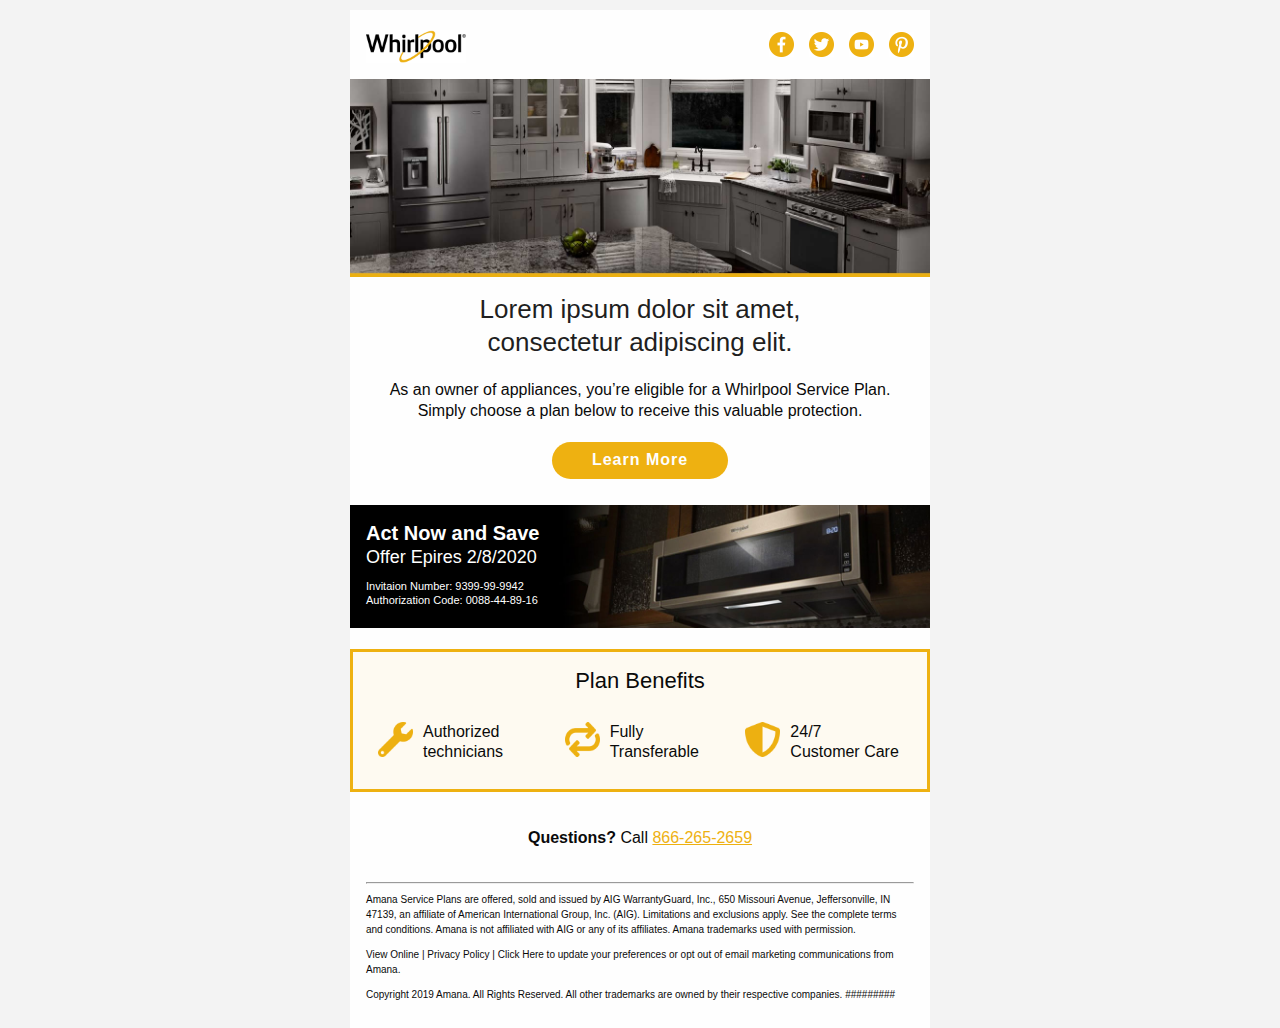
==== index.html @ 9ec62d58 "Add latest" ====
<!DOCTYPE html PUBLIC "-//W3C//DTD XHTML 1.0 Transitional//EN"
"http://www.w3.org/TR/xhtml1/DTD/xhtml1-transitional.dtd">

<html xmlns="http://www.w3.org/1999/xhtml" lang="en" xml:lang="en">
  <head>
    <link rel="stylesheet" type="text/css" href="css/app.css">
    <meta http-equiv="Content-Type" content="text/html; charset=utf-8">
    <meta name="viewport" content="width=device-width">
    <title>This is the subject line</title>
    <!-- <style> -->
  </head>
  <body>
    <span class="preheader">hidden preview line</span>
    <table class="body">
      <tr>
        <td class="center" align="center" valign="top">
          <center data-parsed>
            <table class="spacer float-center"><tbody><tr><td height="10px" style="font-size:10px;line-height:10px;">&#xA0;</td></tr></tbody></table> 
            <table align="center" class="container float-center"><tbody><tr><td>
              <table class="row"><tbody><tr>
                <th class="small-12 large-6 columns first"><table><tr><th>
                  <table class="spacer"><tbody><tr><td height="20px" style="font-size:20px;line-height:20px;">&#xA0;</td></tr></tbody></table> 
                  <img src="assets/img/whirlpool-logo-email.png" class="logo small-float-center" alt="Whirlpool logo">
                </th></tr></table></th>
                <th class="no-bottom-padding small-12 large-6 columns last"><table><tr><th>
                  <table class="spacer show-for-large"><tbody><tr><td height="22px" style="font-size:22px;line-height:22px;">&#xA0;</td></tr></tbody></table> 
                  <table align="right" class="sm-icons show-for-large" width="160">
                    <tr>
                      <td align="right" width="40" class="sm-icon-cell"><img src="assets/img/icon-facebook.png" alt="Facebook" class="sm-icon"></td>
                      <td align="right" width="40" class="sm-icon-cell"><img src="assets/img/icon-twitter.png" alt="Twitter" class="sm-icon"></td>
                      <td align="right" width="40" class="sm-icon-cell"><img src="assets/img/icon-youtube.png" alt="YouTube" class="sm-icon"></td>
                      <td align="right" width="40" class="sm-icon-cell"><img src="assets/img/icon-pinterest.png" alt="Pinterest" class="sm-icon"></td>
                    </tr>
                  </table>
                </th></tr></table></th>
              </tr></tbody></table>
              <table class="row collapse"><tbody><tr>
                <th class="small-12 large-12 columns first last" noexpander><table><tr><th>
                  <img src="assets/img/whirlpool-banner.jpg" alt>
                </th>
<th class="expander"></th></tr></table></th>
              </tr></tbody></table>
              <table class="row"><tbody><tr>
                <th class="headline no-bottom-padding small-12 large-12 columns first last"><table><tr><th>
                  <h1>Lorem ipsum dolor sit amet,<br class="hide-hardbreak"> consectetur adipiscing elit.</h1>
                  <table class="spacer"><tbody><tr><td height="10px" style="font-size:10px;line-height:10px;">&#xA0;</td></tr></tbody></table> 
                  <p class="text-center">As an owner of appliances, you’re eligible for a Whirlpool Service Plan. Simply choose a
                    plan below to receive
                    this valuable protection.</p>
                  <table class="spacer"><tbody><tr><td height="10px" style="font-size:10px;line-height:10px;">&#xA0;</td></tr></tbody></table> 
                  <center data-parsed><table class="button radius float-center"><tr><td><table><tr><td><a href="#">Learn More</a></td></tr></table></td></tr></table></center>
                  <table class="spacer"><tbody><tr><td height="10px" style="font-size:10px;line-height:10px;">&#xA0;</td></tr></tbody></table> 
                </th>
<th class="expander"></th></tr></table></th>
              </tr></tbody></table>
              <!-- OFFER SECTION -->
              <table class="row footer collapse"><tbody><tr>
                <th class="offer no-bottom-padding small-7 large-4 columns first"><table><tr><th>
                  <table class="spacer"><tbody><tr><td height="15px" style="font-size:15px;line-height:15px;">&#xA0;</td></tr></tbody></table> 
                  <h2>Act Now and Save</h2>
                  <h3>Offer Epires 2/8/2020</h3>
                  <p>Invitaion Number: 9399-99-9942<br>
                    Authorization Code: 0088-44-89-16
                  </p>
                </th></tr></table></th>
                <th class="no-bottom-padding small-5 large-8 columns last"><table><tr><th>
                  <img src="assets/img/microwave.jpg" alt class="show-for-large">
                  <img src="assets/img/microwave-mobile.jpg" alt class="hide-for-large">
                </th></tr></table></th>
              </tr></tbody></table>
              <table class="row"><tbody><tr>
                <th class="small-12 large-12 columns first last"><table><tr><th>
                  <table class="spacer"><tbody><tr><td height="5px" style="font-size:5px;line-height:5px;">&#xA0;</td></tr></tbody></table> 
                </th>
<th class="expander"></th></tr></table></th>
              </tr></tbody></table>
              <!-- PLAN BENEFITS CALLOUT ROWS -->
              <table class="callout"><tr><th class="callout-inner warning">
                <table class="row"><tbody><tr>
                  <th class="benefits small-12 large-12 columns first last"><table><tr><th>
                    <table class="spacer"><tbody><tr><td height="5px" style="font-size:5px;line-height:5px;">&#xA0;</td></tr></tbody></table> 
                    <h2 class="text-center">Plan Benefits</h2>
                  </th>
<th class="expander"></th></tr></table></th>
                </tr></tbody></table>
                <table class="row collapse"><tbody><tr>
                  <th class="small-12 large-4 columns first"><table><tr><th>
                    <center data-parsed>
                      <table align="center" class="float-center">
                        <tr>
                          <td align="right" class="benefits-icon-td">
                            <img src="assets/img/icon-wrench.png" class="benefits-icon" alt>
                          </td>
                          <td valign="middle" class="vmiddle">Authorized technicians</td>
                        </tr>
                      </table>
                    </center>
                  </th></tr></table></th>
                  <th class="small-12 large-4 columns"><table><tr><th>
                    <center data-parsed>
                      <table align="center" class="float-center">
                        <tr>
                          <td align="right" class="benefits-icon-td">
                            <img src="assets/img/icon-transfer.png" class="benefits-icon" alt>
                          </td>
                          <td valign="middle" class="vmiddle">Fully<br class="hide-hardbreak"> Transferable</td>
                        </tr>
                      </table>
                    </center>
                  </th></tr></table></th>
                  <th class="small-12 large-4 columns last"><table><tr><th>
                    <center data-parsed>
                      <table align="center" class="float-center">
                        <tr>
                          <td align="right" class="benefits-icon-td">
                            <img src="assets/img/icon-shield.png" class="benefits-icon" alt>
                          </td>
                          <td valign="middle" class="vmiddle">24/7 <br class="hide-hardbreak">Customer Care</td>
                        </tr>
                      </table>
                    </center>
                  </th></tr></table></th>
                </tr></tbody></table>
              </th><th class="expander"></th></tr></table>
              <table class="row"><tbody><tr>
                <th class="small-12 large-12 columns first last"><table><tr><th>
                  <table class="spacer"><tbody><tr><td height="20px" style="font-size:20px;line-height:20px;">&#xA0;</td></tr></tbody></table> 
                  <p class="text-center"><strong>Questions?</strong> Call <a href="tel:+18662652659">866-265-2659</a></p>
                  <table class="spacer"><tbody><tr><td height="15px" style="font-size:15px;line-height:15px;">&#xA0;</td></tr></tbody></table> 
                  <hr>
                  <p class="fine-print">Amana Service Plans are offered, sold and issued by AIG WarrantyGuard, Inc., 650 Missouri Avenue, Jeffersonville, IN 47139, an affiliate of American International Group, Inc. (AIG). Limitations and exclusions apply. See the complete terms and conditions. Amana is not affiliated with AIG or any of its affiliates. Amana trademarks used with permission.</p>
                  <p class="fine-print">View Online | Privacy Policy | Click Here to update your preferences or opt out of email marketing communications from Amana.</p>
                  <p class="fine-print">Copyright 2019 Amana. All Rights Reserved. All other trademarks are owned by their respective companies. #########</p>
                </th>
<th class="expander"></th></tr></table></th>
              </tr></tbody></table>
            </td></tr></tbody></table>
          </center>
        </td>
      </tr>
    </table>
    <!-- prevent Gmail on iOS font size manipulation -->
   <div style="display:none; white-space:nowrap; font:15px courier; line-height:0;"> &nbsp; &nbsp; &nbsp; &nbsp; &nbsp; &nbsp; &nbsp; &nbsp; &nbsp; &nbsp; &nbsp; &nbsp; &nbsp; &nbsp; &nbsp; &nbsp; &nbsp; &nbsp; &nbsp; &nbsp; &nbsp; &nbsp; &nbsp; &nbsp; &nbsp; &nbsp; &nbsp; &nbsp; &nbsp; &nbsp; </div>
  </body>
</html>
---- css/app.css ----
.wrapper {
  width: 100%; }

#outlook a {
  padding: 0; }

body {
  width: 100% !important;
  min-width: 100%;
  -webkit-text-size-adjust: 100%;
  -ms-text-size-adjust: 100%;
  margin: 0;
  Margin: 0;
  padding: 0;
  -moz-box-sizing: border-box;
  -webkit-box-sizing: border-box;
  box-sizing: border-box; }

.ExternalClass {
  width: 100%; }
  .ExternalClass,
  .ExternalClass p,
  .ExternalClass span,
  .ExternalClass font,
  .ExternalClass td,
  .ExternalClass div {
    line-height: 100%; }

#backgroundTable {
  margin: 0;
  Margin: 0;
  padding: 0;
  width: 100% !important;
  line-height: 100% !important; }

img {
  outline: none;
  text-decoration: none;
  -ms-interpolation-mode: bicubic;
  width: auto;
  max-width: 100%;
  clear: both;
  display: block; }

center {
  width: 100%;
  min-width: 580px; }

a img {
  border: none; }

p {
  margin: 0 0 0 10px;
  Margin: 0 0 0 10px; }

table {
  border-spacing: 0;
  border-collapse: collapse; }

td {
  word-wrap: break-word;
  -webkit-hyphens: auto;
  -moz-hyphens: auto;
  hyphens: auto;
  border-collapse: collapse !important; }

table, tr, td {
  padding: 0;
  vertical-align: top;
  text-align: left; }

@media only screen {
  html {
    min-height: 100%;
    background: #f3f3f3; } }

table.body {
  background: #f3f3f3;
  height: 100%;
  width: 100%; }

table.container {
  background: #fefefe;
  width: 580px;
  margin: 0 auto;
  Margin: 0 auto;
  text-align: inherit; }

table.row {
  padding: 0;
  width: 100%;
  position: relative; }

table.spacer {
  width: 100%; }
  table.spacer td {
    mso-line-height-rule: exactly; }

table.container table.row {
  display: table; }

td.columns,
td.column,
th.columns,
th.column {
  margin: 0 auto;
  Margin: 0 auto;
  padding-left: 16px;
  padding-bottom: 16px; }
  td.columns .column,
  td.columns .columns,
  td.column .column,
  td.column .columns,
  th.columns .column,
  th.columns .columns,
  th.column .column,
  th.column .columns {
    padding-left: 0 !important;
    padding-right: 0 !important; }
    td.columns .column center,
    td.columns .columns center,
    td.column .column center,
    td.column .columns center,
    th.columns .column center,
    th.columns .columns center,
    th.column .column center,
    th.column .columns center {
      min-width: none !important; }

td.columns.last,
td.column.last,
th.columns.last,
th.column.last {
  padding-right: 16px; }

td.columns table:not(.button),
td.column table:not(.button),
th.columns table:not(.button),
th.column table:not(.button) {
  width: 100%; }

td.large-1,
th.large-1 {
  width: 32.33333px;
  padding-left: 8px;
  padding-right: 8px; }

td.large-1.first,
th.large-1.first {
  padding-left: 16px; }

td.large-1.last,
th.large-1.last {
  padding-right: 16px; }

.collapse > tbody > tr > td.large-1,
.collapse > tbody > tr > th.large-1 {
  padding-right: 0;
  padding-left: 0;
  width: 48.33333px; }

.collapse td.large-1.first,
.collapse th.large-1.first,
.collapse td.large-1.last,
.collapse th.large-1.last {
  width: 56.33333px; }

td.large-1 center,
th.large-1 center {
  min-width: 0.33333px; }

.body .columns td.large-1,
.body .column td.large-1,
.body .columns th.large-1,
.body .column th.large-1 {
  width: 8.33333%; }

td.large-2,
th.large-2 {
  width: 80.66667px;
  padding-left: 8px;
  padding-right: 8px; }

td.large-2.first,
th.large-2.first {
  padding-left: 16px; }

td.large-2.last,
th.large-2.last {
  padding-right: 16px; }

.collapse > tbody > tr > td.large-2,
.collapse > tbody > tr > th.large-2 {
  padding-right: 0;
  padding-left: 0;
  width: 96.66667px; }

.collapse td.large-2.first,
.collapse th.large-2.first,
.collapse td.large-2.last,
.collapse th.large-2.last {
  width: 104.66667px; }

td.large-2 center,
th.large-2 center {
  min-width: 48.66667px; }

.body .columns td.large-2,
.body .column td.large-2,
.body .columns th.large-2,
.body .column th.large-2 {
  width: 16.66667%; }

td.large-3,
th.large-3 {
  width: 129px;
  padding-left: 8px;
  padding-right: 8px; }

td.large-3.first,
th.large-3.first {
  padding-left: 16px; }

td.large-3.last,
th.large-3.last {
  padding-right: 16px; }

.collapse > tbody > tr > td.large-3,
.collapse > tbody > tr > th.large-3 {
  padding-right: 0;
  padding-left: 0;
  width: 145px; }

.collapse td.large-3.first,
.collapse th.large-3.first,
.collapse td.large-3.last,
.collapse th.large-3.last {
  width: 153px; }

td.large-3 center,
th.large-3 center {
  min-width: 97px; }

.body .columns td.large-3,
.body .column td.large-3,
.body .columns th.large-3,
.body .column th.large-3 {
  width: 25%; }

td.large-4,
th.large-4 {
  width: 177.33333px;
  padding-left: 8px;
  padding-right: 8px; }

td.large-4.first,
th.large-4.first {
  padding-left: 16px; }

td.large-4.last,
th.large-4.last {
  padding-right: 16px; }

.collapse > tbody > tr > td.large-4,
.collapse > tbody > tr > th.large-4 {
  padding-right: 0;
  padding-left: 0;
  width: 193.33333px; }

.collapse td.large-4.first,
.collapse th.large-4.first,
.collapse td.large-4.last,
.collapse th.large-4.last {
  width: 201.33333px; }

td.large-4 center,
th.large-4 center {
  min-width: 145.33333px; }

.body .columns td.large-4,
.body .column td.large-4,
.body .columns th.large-4,
.body .column th.large-4 {
  width: 33.33333%; }

td.large-5,
th.large-5 {
  width: 225.66667px;
  padding-left: 8px;
  padding-right: 8px; }

td.large-5.first,
th.large-5.first {
  padding-left: 16px; }

td.large-5.last,
th.large-5.last {
  padding-right: 16px; }

.collapse > tbody > tr > td.large-5,
.collapse > tbody > tr > th.large-5 {
  padding-right: 0;
  padding-left: 0;
  width: 241.66667px; }

.collapse td.large-5.first,
.collapse th.large-5.first,
.collapse td.large-5.last,
.collapse th.large-5.last {
  width: 249.66667px; }

td.large-5 center,
th.large-5 center {
  min-width: 193.66667px; }

.body .columns td.large-5,
.body .column td.large-5,
.body .columns th.large-5,
.body .column th.large-5 {
  width: 41.66667%; }

td.large-6,
th.large-6 {
  width: 274px;
  padding-left: 8px;
  padding-right: 8px; }

td.large-6.first,
th.large-6.first {
  padding-left: 16px; }

td.large-6.last,
th.large-6.last {
  padding-right: 16px; }

.collapse > tbody > tr > td.large-6,
.collapse > tbody > tr > th.large-6 {
  padding-right: 0;
  padding-left: 0;
  width: 290px; }

.collapse td.large-6.first,
.collapse th.large-6.first,
.collapse td.large-6.last,
.collapse th.large-6.last {
  width: 298px; }

td.large-6 center,
th.large-6 center {
  min-width: 242px; }

.body .columns td.large-6,
.body .column td.large-6,
.body .columns th.large-6,
.body .column th.large-6 {
  width: 50%; }

td.large-7,
th.large-7 {
  width: 322.33333px;
  padding-left: 8px;
  padding-right: 8px; }

td.large-7.first,
th.large-7.first {
  padding-left: 16px; }

td.large-7.last,
th.large-7.last {
  padding-right: 16px; }

.collapse > tbody > tr > td.large-7,
.collapse > tbody > tr > th.large-7 {
  padding-right: 0;
  padding-left: 0;
  width: 338.33333px; }

.collapse td.large-7.first,
.collapse th.large-7.first,
.collapse td.large-7.last,
.collapse th.large-7.last {
  width: 346.33333px; }

td.large-7 center,
th.large-7 center {
  min-width: 290.33333px; }

.body .columns td.large-7,
.body .column td.large-7,
.body .columns th.large-7,
.body .column th.large-7 {
  width: 58.33333%; }

td.large-8,
th.large-8 {
  width: 370.66667px;
  padding-left: 8px;
  padding-right: 8px; }

td.large-8.first,
th.large-8.first {
  padding-left: 16px; }

td.large-8.last,
th.large-8.last {
  padding-right: 16px; }

.collapse > tbody > tr > td.large-8,
.collapse > tbody > tr > th.large-8 {
  padding-right: 0;
  padding-left: 0;
  width: 386.66667px; }

.collapse td.large-8.first,
.collapse th.large-8.first,
.collapse td.large-8.last,
.collapse th.large-8.last {
  width: 394.66667px; }

td.large-8 center,
th.large-8 center {
  min-width: 338.66667px; }

.body .columns td.large-8,
.body .column td.large-8,
.body .columns th.large-8,
.body .column th.large-8 {
  width: 66.66667%; }

td.large-9,
th.large-9 {
  width: 419px;
  padding-left: 8px;
  padding-right: 8px; }

td.large-9.first,
th.large-9.first {
  padding-left: 16px; }

td.large-9.last,
th.large-9.last {
  padding-right: 16px; }

.collapse > tbody > tr > td.large-9,
.collapse > tbody > tr > th.large-9 {
  padding-right: 0;
  padding-left: 0;
  width: 435px; }

.collapse td.large-9.first,
.collapse th.large-9.first,
.collapse td.large-9.last,
.collapse th.large-9.last {
  width: 443px; }

td.large-9 center,
th.large-9 center {
  min-width: 387px; }

.body .columns td.large-9,
.body .column td.large-9,
.body .columns th.large-9,
.body .column th.large-9 {
  width: 75%; }

td.large-10,
th.large-10 {
  width: 467.33333px;
  padding-left: 8px;
  padding-right: 8px; }

td.large-10.first,
th.large-10.first {
  padding-left: 16px; }

td.large-10.last,
th.large-10.last {
  padding-right: 16px; }

.collapse > tbody > tr > td.large-10,
.collapse > tbody > tr > th.large-10 {
  padding-right: 0;
  padding-left: 0;
  width: 483.33333px; }

.collapse td.large-10.first,
.collapse th.large-10.first,
.collapse td.large-10.last,
.collapse th.large-10.last {
  width: 491.33333px; }

td.large-10 center,
th.large-10 center {
  min-width: 435.33333px; }

.body .columns td.large-10,
.body .column td.large-10,
.body .columns th.large-10,
.body .column th.large-10 {
  width: 83.33333%; }

td.large-11,
th.large-11 {
  width: 515.66667px;
  padding-left: 8px;
  padding-right: 8px; }

td.large-11.first,
th.large-11.first {
  padding-left: 16px; }

td.large-11.last,
th.large-11.last {
  padding-right: 16px; }

.collapse > tbody > tr > td.large-11,
.collapse > tbody > tr > th.large-11 {
  padding-right: 0;
  padding-left: 0;
  width: 531.66667px; }

.collapse td.large-11.first,
.collapse th.large-11.first,
.collapse td.large-11.last,
.collapse th.large-11.last {
  width: 539.66667px; }

td.large-11 center,
th.large-11 center {
  min-width: 483.66667px; }

.body .columns td.large-11,
.body .column td.large-11,
.body .columns th.large-11,
.body .column th.large-11 {
  width: 91.66667%; }

td.large-12,
th.large-12 {
  width: 564px;
  padding-left: 8px;
  padding-right: 8px; }

td.large-12.first,
th.large-12.first {
  padding-left: 16px; }

td.large-12.last,
th.large-12.last {
  padding-right: 16px; }

.collapse > tbody > tr > td.large-12,
.collapse > tbody > tr > th.large-12 {
  padding-right: 0;
  padding-left: 0;
  width: 580px; }

.collapse td.large-12.first,
.collapse th.large-12.first,
.collapse td.large-12.last,
.collapse th.large-12.last {
  width: 588px; }

td.large-12 center,
th.large-12 center {
  min-width: 532px; }

.body .columns td.large-12,
.body .column td.large-12,
.body .columns th.large-12,
.body .column th.large-12 {
  width: 100%; }

td.large-offset-1,
td.large-offset-1.first,
td.large-offset-1.last,
th.large-offset-1,
th.large-offset-1.first,
th.large-offset-1.last {
  padding-left: 64.33333px; }

td.large-offset-2,
td.large-offset-2.first,
td.large-offset-2.last,
th.large-offset-2,
th.large-offset-2.first,
th.large-offset-2.last {
  padding-left: 112.66667px; }

td.large-offset-3,
td.large-offset-3.first,
td.large-offset-3.last,
th.large-offset-3,
th.large-offset-3.first,
th.large-offset-3.last {
  padding-left: 161px; }

td.large-offset-4,
td.large-offset-4.first,
td.large-offset-4.last,
th.large-offset-4,
th.large-offset-4.first,
th.large-offset-4.last {
  padding-left: 209.33333px; }

td.large-offset-5,
td.large-offset-5.first,
td.large-offset-5.last,
th.large-offset-5,
th.large-offset-5.first,
th.large-offset-5.last {
  padding-left: 257.66667px; }

td.large-offset-6,
td.large-offset-6.first,
td.large-offset-6.last,
th.large-offset-6,
th.large-offset-6.first,
th.large-offset-6.last {
  padding-left: 306px; }

td.large-offset-7,
td.large-offset-7.first,
td.large-offset-7.last,
th.large-offset-7,
th.large-offset-7.first,
th.large-offset-7.last {
  padding-left: 354.33333px; }

td.large-offset-8,
td.large-offset-8.first,
td.large-offset-8.last,
th.large-offset-8,
th.large-offset-8.first,
th.large-offset-8.last {
  padding-left: 402.66667px; }

td.large-offset-9,
td.large-offset-9.first,
td.large-offset-9.last,
th.large-offset-9,
th.large-offset-9.first,
th.large-offset-9.last {
  padding-left: 451px; }

td.large-offset-10,
td.large-offset-10.first,
td.large-offset-10.last,
th.large-offset-10,
th.large-offset-10.first,
th.large-offset-10.last {
  padding-left: 499.33333px; }

td.large-offset-11,
td.large-offset-11.first,
td.large-offset-11.last,
th.large-offset-11,
th.large-offset-11.first,
th.large-offset-11.last {
  padding-left: 547.66667px; }

td.expander,
th.expander {
  visibility: hidden;
  width: 0;
  padding: 0 !important; }

table.container.radius {
  border-radius: 0;
  border-collapse: separate; }

.block-grid {
  width: 100%;
  max-width: 580px; }
  .block-grid td {
    display: inline-block;
    padding: 8px; }

.up-2 td {
  width: 274px !important; }

.up-3 td {
  width: 177px !important; }

.up-4 td {
  width: 129px !important; }

.up-5 td {
  width: 100px !important; }

.up-6 td {
  width: 80px !important; }

.up-7 td {
  width: 66px !important; }

.up-8 td {
  width: 56px !important; }

table.text-center,
th.text-center,
td.text-center,
h1.text-center,
h2.text-center,
h3.text-center,
h4.text-center,
h5.text-center,
h6.text-center,
p.text-center,
span.text-center {
  text-align: center; }

table.text-left,
th.text-left,
td.text-left,
h1.text-left,
h2.text-left,
h3.text-left,
h4.text-left,
h5.text-left,
h6.text-left,
p.text-left,
span.text-left {
  text-align: left; }

table.text-right,
th.text-right,
td.text-right,
h1.text-right,
h2.text-right,
h3.text-right,
h4.text-right,
h5.text-right,
h6.text-right,
p.text-right,
span.text-right {
  text-align: right; }

span.text-center {
  display: block;
  width: 100%;
  text-align: center; }

@media only screen and (max-width: 596px) {
  .small-float-center {
    margin: 0 auto !important;
    float: none !important;
    text-align: center !important; }
  .small-text-center {
    text-align: center !important; }
  .small-text-left {
    text-align: left !important; }
  .small-text-right {
    text-align: right !important; } }

img.float-left {
  float: left;
  text-align: left; }

img.float-right {
  float: right;
  text-align: right; }

img.float-center,
img.text-center {
  margin: 0 auto;
  Margin: 0 auto;
  float: none;
  text-align: center; }

table.float-center,
td.float-center,
th.float-center {
  margin: 0 auto;
  Margin: 0 auto;
  float: none;
  text-align: center; }

.hide-for-large {
  display: none !important;
  mso-hide: all;
  overflow: hidden;
  max-height: 0;
  font-size: 0;
  width: 0;
  line-height: 0; }
  @media only screen and (max-width: 596px) {
    .hide-for-large {
      display: block !important;
      width: auto !important;
      overflow: visible !important;
      max-height: none !important;
      font-size: inherit !important;
      line-height: inherit !important; } }

table.body table.container .hide-for-large * {
  mso-hide: all; }

@media only screen and (max-width: 596px) {
  table.body table.container .hide-for-large,
  table.body table.container .row.hide-for-large {
    display: table !important;
    width: 100% !important; } }

@media only screen and (max-width: 596px) {
  table.body table.container .callout-inner.hide-for-large {
    display: table-cell !important;
    width: 100% !important; } }

@media only screen and (max-width: 596px) {
  table.body table.container .show-for-large {
    display: none !important;
    width: 0;
    mso-hide: all;
    overflow: hidden; } }

body,
table.body,
h1,
h2,
h3,
h4,
h5,
h6,
p,
td,
th,
a {
  color: #0a0a0a;
  font-family: Helvetica, Arial, sans-serif;
  font-weight: normal;
  padding: 0;
  margin: 0;
  Margin: 0;
  text-align: left;
  line-height: 1.3; }

h1,
h2,
h3,
h4,
h5,
h6 {
  color: inherit;
  word-wrap: normal;
  font-family: Helvetica, Arial, sans-serif;
  font-weight: normal;
  margin-bottom: 10px;
  Margin-bottom: 10px; }

h1 {
  font-size: 34px; }

h2 {
  font-size: 30px; }

h3 {
  font-size: 28px; }

h4 {
  font-size: 24px; }

h5 {
  font-size: 20px; }

h6 {
  font-size: 18px; }

body,
table.body,
p,
td,
th {
  font-size: 16px;
  line-height: 1.3; }

p {
  margin-bottom: 10px;
  Margin-bottom: 10px; }
  p.lead {
    font-size: 20px;
    line-height: 1.6; }
  p.subheader {
    margin-top: 4px;
    margin-bottom: 8px;
    Margin-top: 4px;
    Margin-bottom: 8px;
    font-weight: normal;
    line-height: 1.4;
    color: #8a8a8a; }

small {
  font-size: 80%;
  color: #cacaca; }

a {
  color: #eeb111;
  text-decoration: none; }
  a:hover {
    color: #be8e0e; }
  a:active {
    color: #be8e0e; }
  a:visited {
    color: #eeb111; }

h1 a,
h1 a:visited,
h2 a,
h2 a:visited,
h3 a,
h3 a:visited,
h4 a,
h4 a:visited,
h5 a,
h5 a:visited,
h6 a,
h6 a:visited {
  color: #eeb111; }

pre {
  background: #f3f3f3;
  margin: 30px 0;
  Margin: 30px 0; }
  pre code {
    color: #cacaca; }
    pre code span.callout {
      color: #8a8a8a;
      font-weight: bold; }
    pre code span.callout-strong {
      color: #ff6908;
      font-weight: bold; }

table.hr {
  width: 100%; }
  table.hr th {
    height: 0;
    max-width: 580px;
    border-top: 0;
    border-right: 0;
    border-bottom: 1px solid #0a0a0a;
    border-left: 0;
    margin: 20px auto;
    Margin: 20px auto;
    clear: both; }

.stat {
  font-size: 40px;
  line-height: 1; }
  p + .stat {
    margin-top: -16px;
    Margin-top: -16px; }

span.preheader {
  display: none !important;
  visibility: hidden;
  mso-hide: all !important;
  font-size: 1px;
  color: #f3f3f3;
  line-height: 1px;
  max-height: 0px;
  max-width: 0px;
  opacity: 0;
  overflow: hidden; }

table.button {
  width: auto;
  margin: 0 0 16px 0;
  Margin: 0 0 16px 0; }
  table.button table td {
    text-align: left;
    color: #fefefe;
    background: #eeb111;
    border: 2px solid #eeb111; }
    table.button table td a {
      font-family: Helvetica, Arial, sans-serif;
      font-size: 16px;
      font-weight: bold;
      color: #fefefe;
      text-decoration: none;
      display: inline-block;
      padding: 8px 40px 8px 40px;
      border: 0 solid #eeb111;
      border-radius: 20px; }
  table.button.radius table td {
    border-radius: 20px;
    border: none; }
  table.button.rounded table td {
    border-radius: 500px;
    border: none; }

table.button:hover table tr td a,
table.button:active table tr td a,
table.button table tr td a:visited,
table.button.tiny:hover table tr td a,
table.button.tiny:active table tr td a,
table.button.tiny table tr td a:visited,
table.button.small:hover table tr td a,
table.button.small:active table tr td a,
table.button.small table tr td a:visited,
table.button.large:hover table tr td a,
table.button.large:active table tr td a,
table.button.large table tr td a:visited {
  color: #fefefe; }

table.button.tiny table td,
table.button.tiny table a {
  padding: 4px 8px 4px 8px; }

table.button.tiny table a {
  font-size: 10px;
  font-weight: normal; }

table.button.small table td,
table.button.small table a {
  padding: 5px 10px 5px 10px;
  font-size: 12px; }

table.button.large table a {
  padding: 10px 20px 10px 20px;
  font-size: 20px; }

table.button.expand,
table.button.expanded {
  width: 100% !important; }
  table.button.expand table,
  table.button.expanded table {
    width: 100%; }
    table.button.expand table a,
    table.button.expanded table a {
      text-align: center;
      width: 100%;
      padding-left: 0;
      padding-right: 0; }
  table.button.expand center,
  table.button.expanded center {
    min-width: 0; }

table.button:hover table td,
table.button:visited table td,
table.button:active table td {
  background: #be8e0e;
  color: #fefefe; }

table.button:hover table a,
table.button:visited table a,
table.button:active table a {
  border: 0 solid #be8e0e; }

table.button.secondary table td {
  background: #777777;
  color: #fefefe;
  border: 0px solid #777777; }

table.button.secondary table a {
  color: #fefefe;
  border: 0 solid #777777; }

table.button.secondary:hover table td {
  background: #919191;
  color: #fefefe; }

table.button.secondary:hover table a {
  border: 0 solid #919191; }

table.button.secondary:hover table td a {
  color: #fefefe; }

table.button.secondary:active table td a {
  color: #fefefe; }

table.button.secondary table td a:visited {
  color: #fefefe; }

table.button.success table td {
  background: #3adb76;
  border: 0px solid #3adb76; }

table.button.success table a {
  border: 0 solid #3adb76; }

table.button.success:hover table td {
  background: #23bf5d; }

table.button.success:hover table a {
  border: 0 solid #23bf5d; }

table.button.alert table td {
  background: #ec5840;
  border: 0px solid #ec5840; }

table.button.alert table a {
  border: 0 solid #ec5840; }

table.button.alert:hover table td {
  background: #e23317; }

table.button.alert:hover table a {
  border: 0 solid #e23317; }

table.button.warning table td {
  background: #eeb111;
  border: 0px solid #eeb111; }

table.button.warning table a {
  border: 0px solid #eeb111; }

table.button.warning:hover table td {
  background: #be8e0e; }

table.button.warning:hover table a {
  border: 0px solid #be8e0e; }

table.callout {
  margin-bottom: 16px;
  Margin-bottom: 16px; }

th.callout-inner {
  width: 100%;
  border: 1px solid #cbcbcb;
  padding: 10px;
  background: #fefefe; }
  th.callout-inner.primary {
    background: #fcf3db;
    border: 1px solid #444444;
    color: #0a0a0a; }
  th.callout-inner.secondary {
    background: #ebebeb;
    border: 1px solid #444444;
    color: #0a0a0a; }
  th.callout-inner.success {
    background: #e1faea;
    border: 1px solid #1b9448;
    color: #fefefe; }
  th.callout-inner.warning {
    background: #fcf3db;
    border: 3px solid #eeb111;
    color: #fefefe; }
  th.callout-inner.alert {
    background: #fce6e2;
    border: 1px solid #b42912;
    color: #fefefe; }

.thumbnail {
  border: solid 4px #fefefe;
  box-shadow: 0 0 0 1px rgba(10, 10, 10, 0.2);
  display: inline-block;
  line-height: 0;
  max-width: 100%;
  transition: box-shadow 200ms ease-out;
  border-radius: 20px;
  margin-bottom: 16px; }
  .thumbnail:hover, .thumbnail:focus {
    box-shadow: 0 0 6px 1px rgba(238, 177, 17, 0.5); }

table.menu {
  width: 580px; }
  table.menu td.menu-item,
  table.menu th.menu-item {
    padding: 10px;
    padding-right: 10px; }
    table.menu td.menu-item a,
    table.menu th.menu-item a {
      color: #eeb111; }

table.menu.vertical td.menu-item,
table.menu.vertical th.menu-item {
  padding: 10px;
  padding-right: 0;
  display: block; }
  table.menu.vertical td.menu-item a,
  table.menu.vertical th.menu-item a {
    width: 100%; }

table.menu.vertical td.menu-item table.menu.vertical td.menu-item,
table.menu.vertical td.menu-item table.menu.vertical th.menu-item,
table.menu.vertical th.menu-item table.menu.vertical td.menu-item,
table.menu.vertical th.menu-item table.menu.vertical th.menu-item {
  padding-left: 10px; }

table.menu.text-center a {
  text-align: center; }

.menu[align="center"] {
  width: auto !important; }

body.outlook p {
  display: inline !important; }

@media only screen and (max-width: 596px) {
  table.body img {
    width: auto;
    height: auto; }
  table.body center {
    min-width: 0 !important; }
  table.body .container {
    width: 95% !important; }
  table.body .columns,
  table.body .column {
    height: auto !important;
    -moz-box-sizing: border-box;
    -webkit-box-sizing: border-box;
    box-sizing: border-box;
    padding-left: 16px !important;
    padding-right: 16px !important; }
    table.body .columns .column,
    table.body .columns .columns,
    table.body .column .column,
    table.body .column .columns {
      padding-left: 0 !important;
      padding-right: 0 !important; }
  table.body .collapse .columns,
  table.body .collapse .column {
    padding-left: 0 !important;
    padding-right: 0 !important; }
  td.small-1,
  th.small-1 {
    display: inline-block !important;
    width: 8.33333% !important; }
  td.small-2,
  th.small-2 {
    display: inline-block !important;
    width: 16.66667% !important; }
  td.small-3,
  th.small-3 {
    display: inline-block !important;
    width: 25% !important; }
  td.small-4,
  th.small-4 {
    display: inline-block !important;
    width: 33.33333% !important; }
  td.small-5,
  th.small-5 {
    display: inline-block !important;
    width: 41.66667% !important; }
  td.small-6,
  th.small-6 {
    display: inline-block !important;
    width: 50% !important; }
  td.small-7,
  th.small-7 {
    display: inline-block !important;
    width: 58.33333% !important; }
  td.small-8,
  th.small-8 {
    display: inline-block !important;
    width: 66.66667% !important; }
  td.small-9,
  th.small-9 {
    display: inline-block !important;
    width: 75% !important; }
  td.small-10,
  th.small-10 {
    display: inline-block !important;
    width: 83.33333% !important; }
  td.small-11,
  th.small-11 {
    display: inline-block !important;
    width: 91.66667% !important; }
  td.small-12,
  th.small-12 {
    display: inline-block !important;
    width: 100% !important; }
  .columns td.small-12,
  .column td.small-12,
  .columns th.small-12,
  .column th.small-12 {
    display: block !important;
    width: 100% !important; }
  table.body td.small-offset-1,
  table.body th.small-offset-1 {
    margin-left: 8.33333% !important;
    Margin-left: 8.33333% !important; }
  table.body td.small-offset-2,
  table.body th.small-offset-2 {
    margin-left: 16.66667% !important;
    Margin-left: 16.66667% !important; }
  table.body td.small-offset-3,
  table.body th.small-offset-3 {
    margin-left: 25% !important;
    Margin-left: 25% !important; }
  table.body td.small-offset-4,
  table.body th.small-offset-4 {
    margin-left: 33.33333% !important;
    Margin-left: 33.33333% !important; }
  table.body td.small-offset-5,
  table.body th.small-offset-5 {
    margin-left: 41.66667% !important;
    Margin-left: 41.66667% !important; }
  table.body td.small-offset-6,
  table.body th.small-offset-6 {
    margin-left: 50% !important;
    Margin-left: 50% !important; }
  table.body td.small-offset-7,
  table.body th.small-offset-7 {
    margin-left: 58.33333% !important;
    Margin-left: 58.33333% !important; }
  table.body td.small-offset-8,
  table.body th.small-offset-8 {
    margin-left: 66.66667% !important;
    Margin-left: 66.66667% !important; }
  table.body td.small-offset-9,
  table.body th.small-offset-9 {
    margin-left: 75% !important;
    Margin-left: 75% !important; }
  table.body td.small-offset-10,
  table.body th.small-offset-10 {
    margin-left: 83.33333% !important;
    Margin-left: 83.33333% !important; }
  table.body td.small-offset-11,
  table.body th.small-offset-11 {
    margin-left: 91.66667% !important;
    Margin-left: 91.66667% !important; }
  table.body table.columns td.expander,
  table.body table.columns th.expander {
    display: none !important; }
  table.body .right-text-pad,
  table.body .text-pad-right {
    padding-left: 10px !important; }
  table.body .left-text-pad,
  table.body .text-pad-left {
    padding-right: 10px !important; }
  table.menu {
    width: 100% !important; }
    table.menu td,
    table.menu th {
      width: auto !important;
      display: inline-block !important; }
    table.menu.vertical td,
    table.menu.vertical th, table.menu.small-vertical td,
    table.menu.small-vertical th {
      display: block !important; }
  table.menu[align="center"] {
    width: auto !important; }
  table.button.small-expand,
  table.button.small-expanded {
    width: 100% !important; }
    table.button.small-expand table,
    table.button.small-expanded table {
      width: 100%; }
      table.button.small-expand table a,
      table.button.small-expanded table a {
        text-align: center !important;
        width: 100% !important;
        padding-left: 0 !important;
        padding-right: 0 !important; }
    table.button.small-expand center,
    table.button.small-expanded center {
      min-width: 0; } }

a[x-apple-data-detectors] {
  color: inherit !important;
  text-decoration: none !important;
  font-size: inherit !important;
  font-family: inherit !important;
  font-weight: inherit !important;
  line-height: inherit !important; }

td {
  hyphens: none;
  -moz-hyphens: none;
  -webkit-hyphens: none;
  -ms-hyphens: none; }

a,
a:visited,
a:hover {
  color: #eeb111;
  text-decoration: underline; }

.show-column {
  background: #e5e5e5; }

table.button table td a {
  letter-spacing: 1px;
  text-align: center; }

table.button table td {
  text-align: center !important; }

.no-bottom-padding {
  padding-bottom: 0 !important; }

img.logo {
  width: 100px; }

img.sm-icon {
  width: 25px;
  height: 25px;
  float: right; }

h1 {
  font-size: 26px;
  text-align: center;
  color: #1f1f1f; }

th.columns table.sm-icons {
  width: 160px; }

.sm-icon-cell {
  width: 40px !important; }

.offer, .footer {
  background: #000000; }

.offer h2 {
  font-size: 20px;
  font-weight: bold;
  color: #ffffff;
  margin-bottom: 0; }

.offer h3 {
  font-size: 18px;
  font-weight: normal;
  color: #ffffff; }

.offer p {
  color: #ffffff;
  font-size: 11px;
  margin-bottom: 0; }

.benefits h2 {
  font-size: 22px; }

.benefits-icon-td {
  padding-right: 10px;
  width: 50px; }

img.benefits-icon {
  width: 35px;
  height: 35px;
  float: right; }

.collapse > tbody > tr > th.large-4.offer {
  padding-left: 16px; }

.vmiddle {
  vertical-align: middle; }

th.callout-inner.warning {
  background: #fefaf1; }

p.fine-print {
  font-size: 10px;
  line-height: 1.5; }

@media only screen and (max-width: 616px) {
  img.logo {
    max-width: 120px; }
  .hide-hardbreak {
    display: none; }
  .collapse > tbody > tr > th.large-4.offer {
    padding-left: 16px !important;
    padding-bottom: 10px !important; }
  .benefits-icon-td {
    width: 30%; }
  img.benefits-icon {
    width: 35px !important;
    height: 35px !important; } }

/*# sourceMappingURL=[data-uri] */
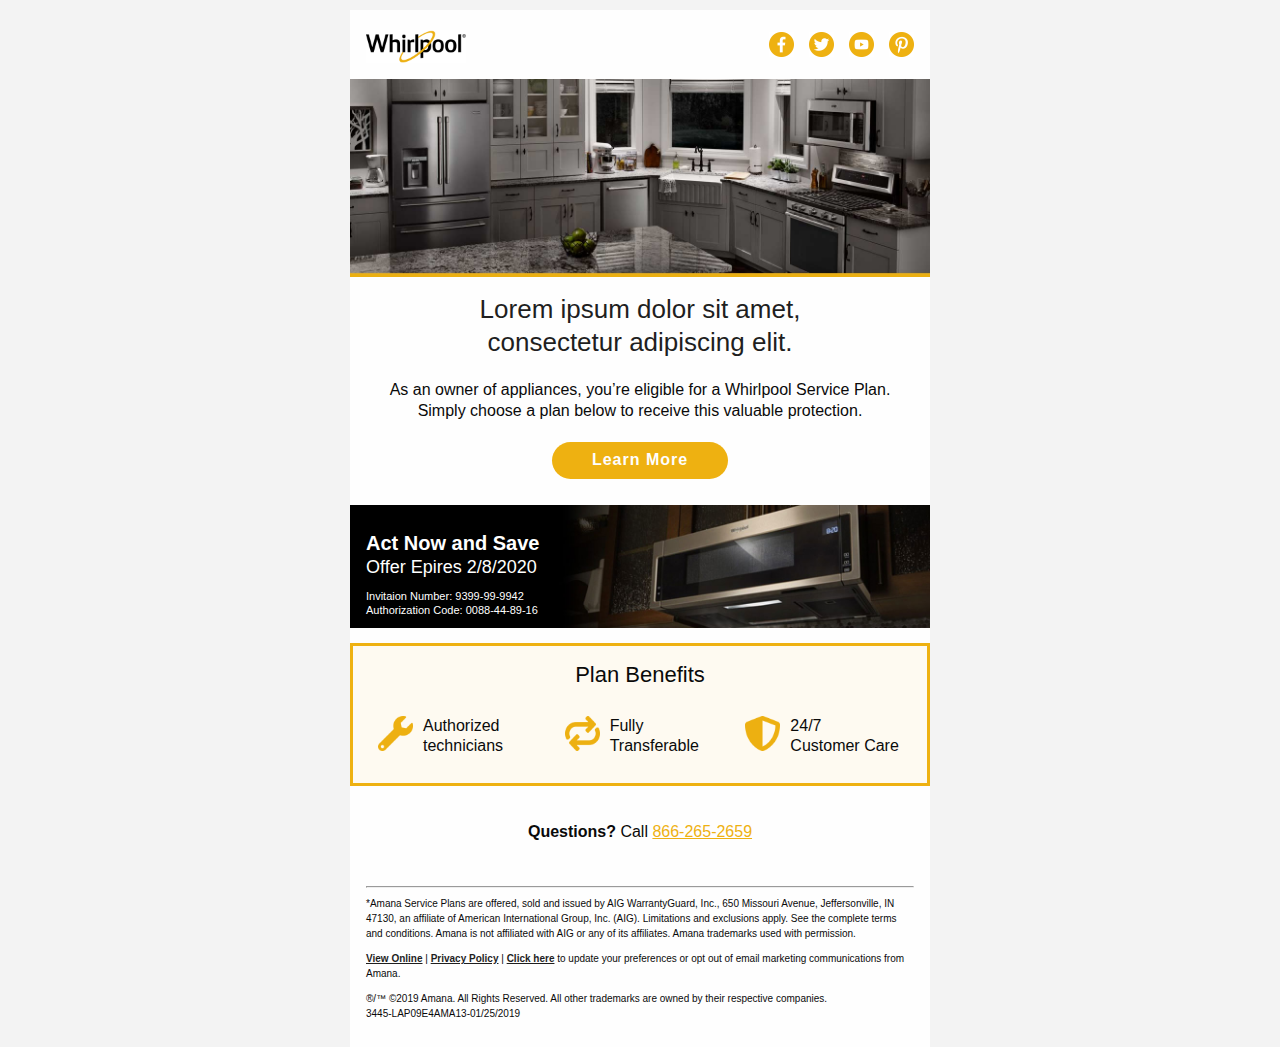
==== commit 9fff4ef0: "Add updated email" ====
--- a/index.html
+++ b/index.html
@@ -55,7 +55,7 @@
 <th class="expander"></th></tr></table></th>
               </tr></tbody></table>
               <!-- OFFER SECTION -->
-              <table class="row footer collapse"><tbody><tr>
+              <table class="row collapse offer vmiddle"><tbody><tr>
                 <th class="offer no-bottom-padding small-7 large-4 columns first"><table><tr><th>
                   <table class="spacer"><tbody><tr><td height="15px" style="font-size:15px;line-height:15px;">&#xA0;</td></tr></tbody></table> 
                   <h2>Act Now and Save</h2>
@@ -64,17 +64,13 @@
                     Authorization Code: 0088-44-89-16
                   </p>
                 </th></tr></table></th>
-                <th class="no-bottom-padding small-5 large-8 columns last"><table><tr><th>
+                <th class="no-bottom-padding vmiddle small-5 large-8 columns last" valign="middle"><table><tr><th>
                   <img src="assets/img/microwave.jpg" alt class="show-for-large">
                   <img src="assets/img/microwave-mobile.jpg" alt class="hide-for-large">
                 </th></tr></table></th>
               </tr></tbody></table>
-              <table class="row"><tbody><tr>
-                <th class="small-12 large-12 columns first last"><table><tr><th>
-                  <table class="spacer"><tbody><tr><td height="5px" style="font-size:5px;line-height:5px;">&#xA0;</td></tr></tbody></table> 
-                </th>
-<th class="expander"></th></tr></table></th>
-              </tr></tbody></table>
+              <table class="spacer"><tbody><tr><td height="15px" style="font-size:15px;line-height:15px;">&#xA0;</td></tr></tbody></table> 
+            
               <!-- PLAN BENEFITS CALLOUT ROWS -->
               <table class="callout"><tr><th class="callout-inner warning">
                 <table class="row"><tbody><tr>
@@ -127,11 +123,25 @@
                 <th class="small-12 large-12 columns first last"><table><tr><th>
                   <table class="spacer"><tbody><tr><td height="20px" style="font-size:20px;line-height:20px;">&#xA0;</td></tr></tbody></table> 
                   <p class="text-center"><strong>Questions?</strong> Call <a href="tel:+18662652659">866-265-2659</a></p>
-                  <table class="spacer"><tbody><tr><td height="15px" style="font-size:15px;line-height:15px;">&#xA0;</td></tr></tbody></table> 
+                  <table class="spacer"><tbody><tr><td height="5px" style="font-size:5px;line-height:5px;">&#xA0;</td></tr></tbody></table> 
+                  <table align="center" class="sm-icons hide-for-large" width="160">
+                    <tr>
+                      <td align="center" width="40" class="sm-icon-cell"><img src="assets/img/icon-facebook.png" alt="Facebook" class="sm-icon"></td>
+                      <td align="center" width="40" class="sm-icon-cell"><img src="assets/img/icon-twitter.png" alt="Twitter" class="sm-icon"></td>
+                      <td align="center" width="40" class="sm-icon-cell"><img src="assets/img/icon-youtube.png" alt="YouTube" class="sm-icon"></td>
+                      <td align="center" width="40" class="sm-icon-cell"><img src="assets/img/icon-pinterest.png" alt="Pinterest" class="sm-icon"></td>
+                    </tr>
+                  </table>
+                  <table class="spacer"><tbody><tr><td height="20px" style="font-size:20px;line-height:20px;">&#xA0;</td></tr></tbody></table> 
                   <hr>
-                  <p class="fine-print">Amana Service Plans are offered, sold and issued by AIG WarrantyGuard, Inc., 650 Missouri Avenue, Jeffersonville, IN 47139, an affiliate of American International Group, Inc. (AIG). Limitations and exclusions apply. See the complete terms and conditions. Amana is not affiliated with AIG or any of its affiliates. Amana trademarks used with permission.</p>
-                  <p class="fine-print">View Online | Privacy Policy | Click Here to update your preferences or opt out of email marketing communications from Amana.</p>
-                  <p class="fine-print">Copyright 2019 Amana. All Rights Reserved. All other trademarks are owned by their respective companies. #########</p>
+                  <p class="fine-print">*Amana Service Plans are offered, sold and issued by AIG WarrantyGuard, Inc., 650 Missouri
+                    Avenue, Jeffersonville, IN 47130, an affiliate of American International Group, Inc. (AIG). Limitations and
+                    exclusions apply. See the complete terms and conditions. Amana is not affiliated with AIG or any of its
+                    affiliates. Amana trademarks used with permission.</p>
+                  <p class="fine-print"><a href="#">View Online</a> | <a href="#">Privacy Policy</a> | <a href="#">Click here</a> to
+                    update your preferences or opt out of email marketing communications from Amana.</p>
+                  <p class="fine-print">®/™ ©2019 Amana. All Rights Reserved. All other trademarks are owned by their respective
+                    companies. <br>3445-LAP09E4AMA13-01/25/2019</p>
                 </th>
 <th class="expander"></th></tr></table></th>
               </tr></tbody></table>
--- a/css/app.css
+++ b/css/app.css
@@ -1367,6 +1367,10 @@
   color: #eeb111;
   text-decoration: underline; }
 
+.fine-print a, .fineprint a:visited, fine-print a:hover {
+  color: #1f1f1f;
+  font-weight: bold; }
+
 .show-column {
   background: #e5e5e5; }
 
@@ -1399,7 +1403,7 @@
 .sm-icon-cell {
   width: 40px !important; }
 
-.offer, .footer {
+.offer {
   background: #000000; }
 
 .offer h2 {
@@ -1433,7 +1437,7 @@
 .collapse > tbody > tr > th.large-4.offer {
   padding-left: 16px; }
 
-.vmiddle {
+.vmiddle, tr.vmiddle, .vmiddle tr th {
   vertical-align: middle; }
 
 th.callout-inner.warning {
@@ -1455,6 +1459,13 @@
     width: 30%; }
   img.benefits-icon {
     width: 35px !important;
-    height: 35px !important; } }
-
-/*# sourceMappingURL=[data-uri] */
+    height: 35px !important; }
+  img.sm-icon {
+    width: 25px !important;
+    height: 25px !important;
+    float: none;
+    margin: 0 auto; }
+  table.body table.container .hide-for-large {
+    width: 160px !important; } }
+
+/*# sourceMappingURL=[data-uri] */
